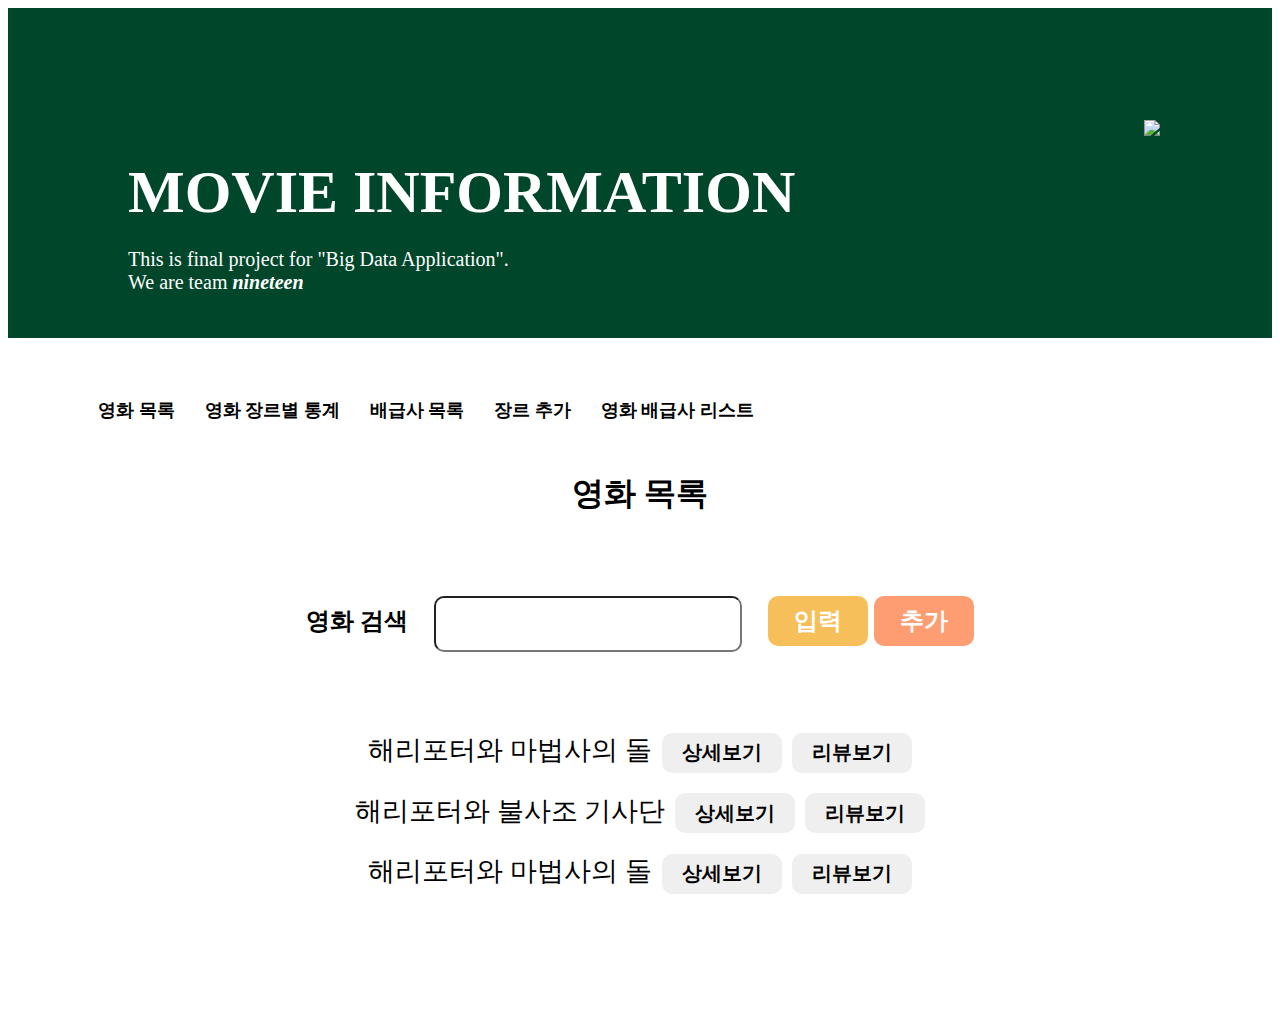
==== index.html @ ac9efd79 "upload template" ====
<!DOCTYPE html>
<html>
<head>
<title>HTML, CSS and JavaScript demo</title>
<link type="text/css" rel="stylesheet" href="css/style.css"/>
</head>
  
<body>
  <header>
    <div class="title">MOVIE INFORMATION</div>

      <div class="subtitle">
        This is final project for "Big Data Application". <br/> 
        We are team <strong><i>nineteen</i></strong>       
      </div>

    <img class="movie-icon"src="https://cdn.pixabay.com/photo/2016/03/31/18/36/cinema-1294496__340.png"/>
  </header>


   <div class="container">
     <div class="menu">
        <div class="m" onclick="location.href='index.html'">영화 목록</div>
        <div class="m">영화 장르별 통계</div>
        <div class="m">배급사 목록</div>
        <div class="m" onclick="location.href='./genre/genre_add.html'">장르 추가</div>
        <div class="m" onclick="location.href='./distributor/distributor_add.html'">영화 배급사 리스트</div>
     </div>
     <div class="content">
       <div class="content-title">영화 목록</div>
       <div class="search-container">
          영화 검색
         <input />
         <button class="button-grey">입력</button>
         <button class="button-pink">추가</button>
       </div>
       <div class="movie-result">
        <div>해리포터와 마법사의 돌<button class="button-detail">상세보기</button><button class="button-detail">리뷰보기</button></div>
        <div>해리포터와 불사조 기사단<button class="button-detail">상세보기</button><button class="button-detail">리뷰보기</button></div>
        <div>해리포터와 마법사의 돌<button class="button-detail">상세보기</button><button class="button-detail">리뷰보기</button></div>
      </div>


     </div>
     
   </div>
    


<!-- End your code here -->
<script type="text/javascript" src="js/script.js"></script>
</body>
</html>
---- css/style.css ----
/*web font*/

@font-face {
  font-family: 'EliceDigitalBaeum-Bd';
  src: url('https://cdn.jsdelivr.net/gh/projectnoonnu/noonfonts_elice@1.0/EliceDigitalBaeum-Bd.woff2') format('woff2');
  font-weight: normal;
  font-style: normal;
}
body{
  font-family: 'EliceDigitalBaeum-Bd';
  
}

header{
  background-color: rgb(0,70,42);
  height: 330px; 
  padding: 0 120px;
  color: white;
}
 .movie-icon{
    height: 180px;
    position: absolute;
    top: 120px;
    right: 120px;
    
  }
.title{
  position: absolute;
  margin-top: 150px;
  font-size:60px;
  font-weight: bolder;
}
.subtitle{
  position: absolute;
  font-size: 20px;
  margin-top: 240px;
}
.container{
  height: 100%;
  padding:60px 90px;
}
.menu{
  display: flex;
  color: black;
  font-weight: bolder;
  font-size: 18px;
}
.menu .m{
   margin-right: 30px;
}

.content{
  align-content: center;
  text-align: center;
  margin: 50px 0;
}
.content-title{
  font-size: 200%;
  font-weight: bolder;
}
.search-container{
  margin: 60px 0 50px 0;
  font-size: 150%;
  font-weight: bolder;
}
input{
  height: 50px;
  width: 300px;
  margin: 20px;
  border-radius: 10px;
}
.button-grey{
  border-style: none;
  height: 50px;
  width: 100px;
  font-size: 100%;
  font-weight: bolder;
  border-radius: 10px;
  background-color: #f7bf59;
  color: white;
}
.button-grey:hover{
  background-color: #e4b358;
}
.button-pink{
  border-style: none;
  height: 50px;
  width: 100px;
  background-color: #FF9D72;
  color: white;
  font-size: 100%;
  font-weight: bolder;
  border-radius: 10px;
}
.button-pink:hover{
  background-color: #ff8855;
}

.result{
  font-size: 150%;
  font-weight: bolder;
  display: grid;
  grid-template-columns: 1fr 1fr;
  justify-content: center;
  align-items: center;
  text-align: center;
  
}
.result >div{  
  padding-bottom: 40px;
  justify-content: center;
  align-content: center;
}

.button-small{
 border: none;  
  height: 40px;
  width: 90px;
  font-size: 80%;
  font-weight: bolder;
   margin: 0 100px 0 30px;
   border-radius: 10px;
}
.button-small:hover{
  background-color: #cacaca;
}
.movie-result{
  font-size: 27px;
}
.movie-result > div{  
  padding: 10px;
}
.button-detail{  
 border: none;  
 height: 40px;
 width: 120px;
 font-size: 20px;
 font-weight: bolder;
  border-radius: 10px;
  margin-left: 10px;
}
.button-detail:hover{
  background-color: #cacaca;
}
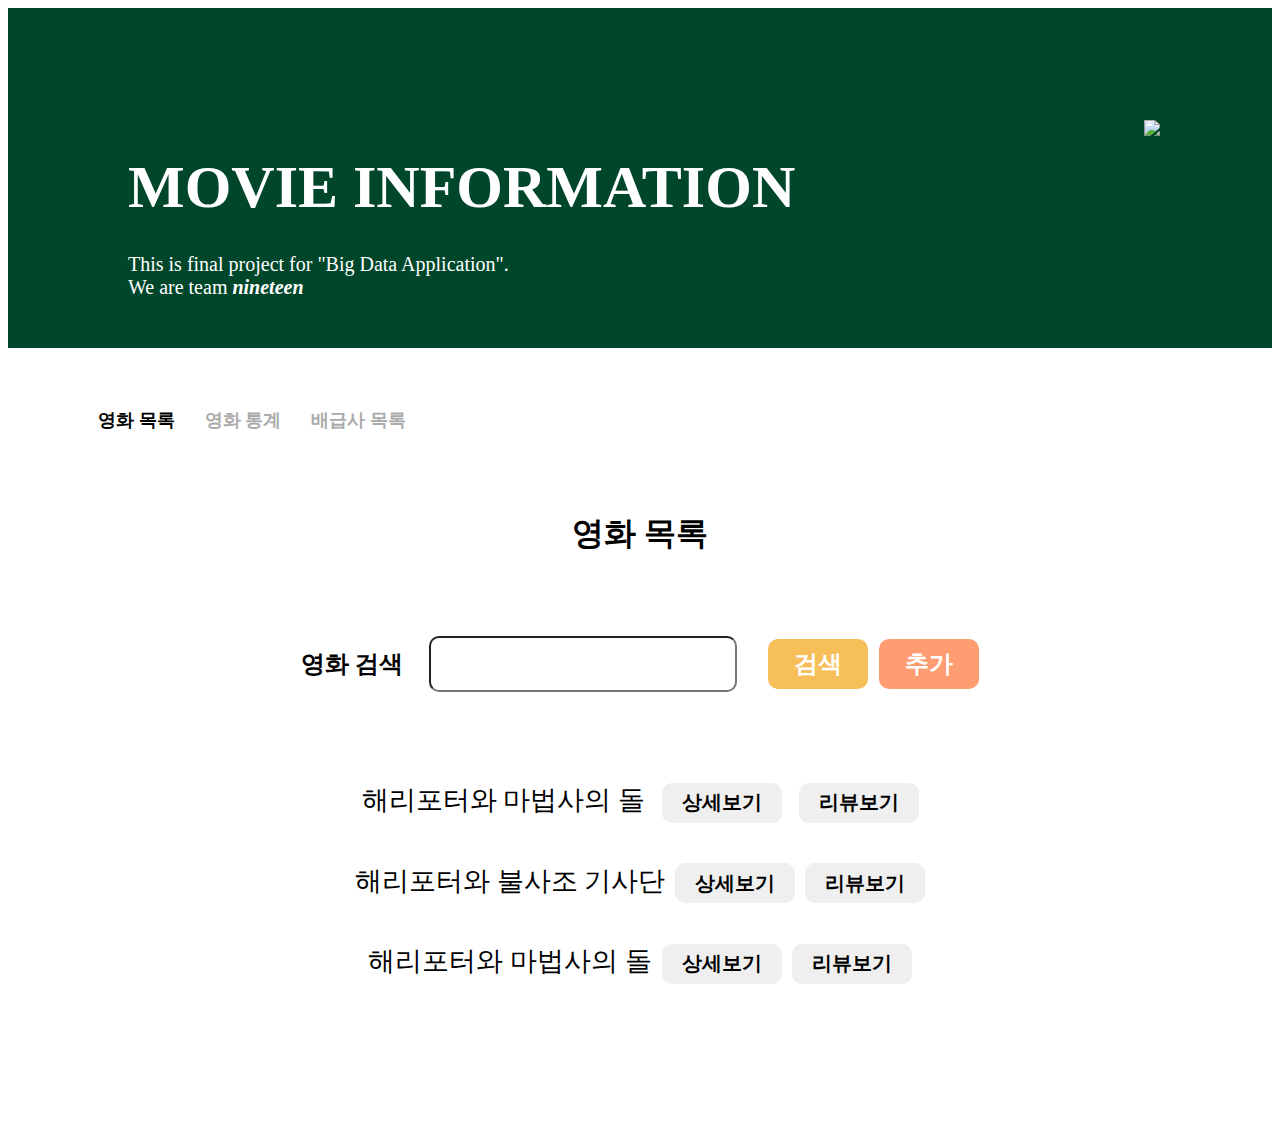
==== commit 5c2e99e6: "UI 1차 완성본" ====
--- a/index.html
+++ b/index.html
@@ -18,24 +18,24 @@
   </header>
 
 
-   <div class="container">
+   <div class="container" >
      <div class="menu">
         <div class="m" onclick="location.href='index.html'">영화 목록</div>
-        <div class="m">영화 장르별 통계</div>
-        <div class="m">배급사 목록</div>
-        <div class="m" onclick="location.href='./genre/genre_add.html'">장르 추가</div>
-        <div class="m" onclick="location.href='./distributor/distributor_add.html'">영화 배급사 리스트</div>
+        <div class="m-un" onclick="location.href='./movie/statics.html'">영화 통계</div>
+        <div class="m-un" onclick="location.href='./distributor/distributor_add.html'">배급사 목록</div>
      </div>
      <div class="content">
        <div class="content-title">영화 목록</div>
        <div class="search-container">
           영화 검색
          <input />
-         <button class="button-grey">입력</button>
-         <button class="button-pink">추가</button>
+         <button class="button-grey">검색</button>
+         <button class="button-pink" onclick="location.href='./movie/add_movie.html'">추가</button>
        </div>
        <div class="movie-result">
-        <div>해리포터와 마법사의 돌<button class="button-detail">상세보기</button><button class="button-detail">리뷰보기</button></div>
+        <div>해리포터와 마법사의 돌
+          <button class="button-detail" onclick="location.href='./movie/movie_detail.html'">상세보기</button>
+          <button class="button-detail"  onclick="location.href='./movie/movie_review.html'">리뷰보기</button></div>
         <div>해리포터와 불사조 기사단<button class="button-detail">상세보기</button><button class="button-detail">리뷰보기</button></div>
         <div>해리포터와 마법사의 돌<button class="button-detail">상세보기</button><button class="button-detail">리뷰보기</button></div>
       </div>
--- a/css/style.css
+++ b/css/style.css
@@ -13,7 +13,7 @@
 
 header{
   background-color: rgb(0,70,42);
-  height: 330px; 
+  height: 340px; 
   padding: 0 120px;
   color: white;
 }
@@ -26,19 +26,24 @@
   }
 .title{
   position: absolute;
-  margin-top: 150px;
+  margin-top: 145px;
   font-size:60px;
   font-weight: bolder;
 }
 .subtitle{
   position: absolute;
   font-size: 20px;
-  margin-top: 240px;
+  margin-top: 245px;
 }
 .container{
   height: 100%;
   padding:60px 90px;
 }
+.container-title{
+  font-size: 30px;
+  margin-bottom: 30px;
+}
+
 .menu{
   display: flex;
   color: black;
@@ -47,6 +52,11 @@
 }
 .menu .m{
    margin-right: 30px;
+}
+.menu .m-un{
+  
+  margin-right: 30px;
+  color: rgb(170, 170, 170)
 }
 
 .content{
@@ -57,6 +67,11 @@
 .content-title{
   font-size: 200%;
   font-weight: bolder;
+  margin: 30px;
+}
+.content-small-text{
+  font-size: 20px;
+  color: white;
 }
 .search-container{
   margin: 60px 0 50px 0;
@@ -68,6 +83,7 @@
   width: 300px;
   margin: 20px;
   border-radius: 10px;
+  font-size: 23px;
 }
 .button-grey{
   border-style: none;
@@ -77,7 +93,8 @@
   font-weight: bolder;
   border-radius: 10px;
   background-color: #f7bf59;
-  color: white;
+  color: white;  
+  margin: 0 5px;
 }
 .button-grey:hover{
   background-color: #e4b358;
@@ -118,17 +135,34 @@
   width: 90px;
   font-size: 80%;
   font-weight: bolder;
-   margin: 0 100px 0 30px;
+  margin: 0 100px 0 30px;
    border-radius: 10px;
 }
 .button-small:hover{
   background-color: #cacaca;
 }
+.button-container{
+  display: flex;
+  justify-content: flex-end;
+}
+
+.button-content{
+  border: none;  
+   height: 40px;
+   width: 90px;
+   font-size: 80%;
+   font-weight: bolder;
+    border-radius: 10px;
+    margin: 0 10px;
+ }
+ .button-content:hover{
+   background-color: #cacaca;
+ }
 .movie-result{
   font-size: 27px;
 }
 .movie-result > div{  
-  padding: 10px;
+  padding: 20px;
 }
 .button-detail{  
  border: none;  
@@ -141,4 +175,41 @@
 }
 .button-detail:hover{
   background-color: #cacaca;
+}
+
+.content-detail{
+  font-size: 25px;
+  background-color: #dddddd;
+  border-radius: 20px;
+  padding: 40px 30px 30px 30px;
+  margin: 0 20%;
+}
+.content-detail .detail-title{
+  font-size: 30px;
+}
+
+.content-detail .button-content-small{
+  border: none;  
+ height: 30px;
+ width: 70px;
+ font-size: 14px;
+ font-weight: bolder;
+  border-radius: 10px;
+  margin-left: 10px;
+}
+.content-detail .button-content-small:hover{
+  background-color: #cacaca;
+}
+
+select{
+  width: 200px;
+  height: 30px;
+  margin-left: 20px;
+}
+.review-text{
+  height: 100px;
+}
+
+table{
+  width: 100%;
 }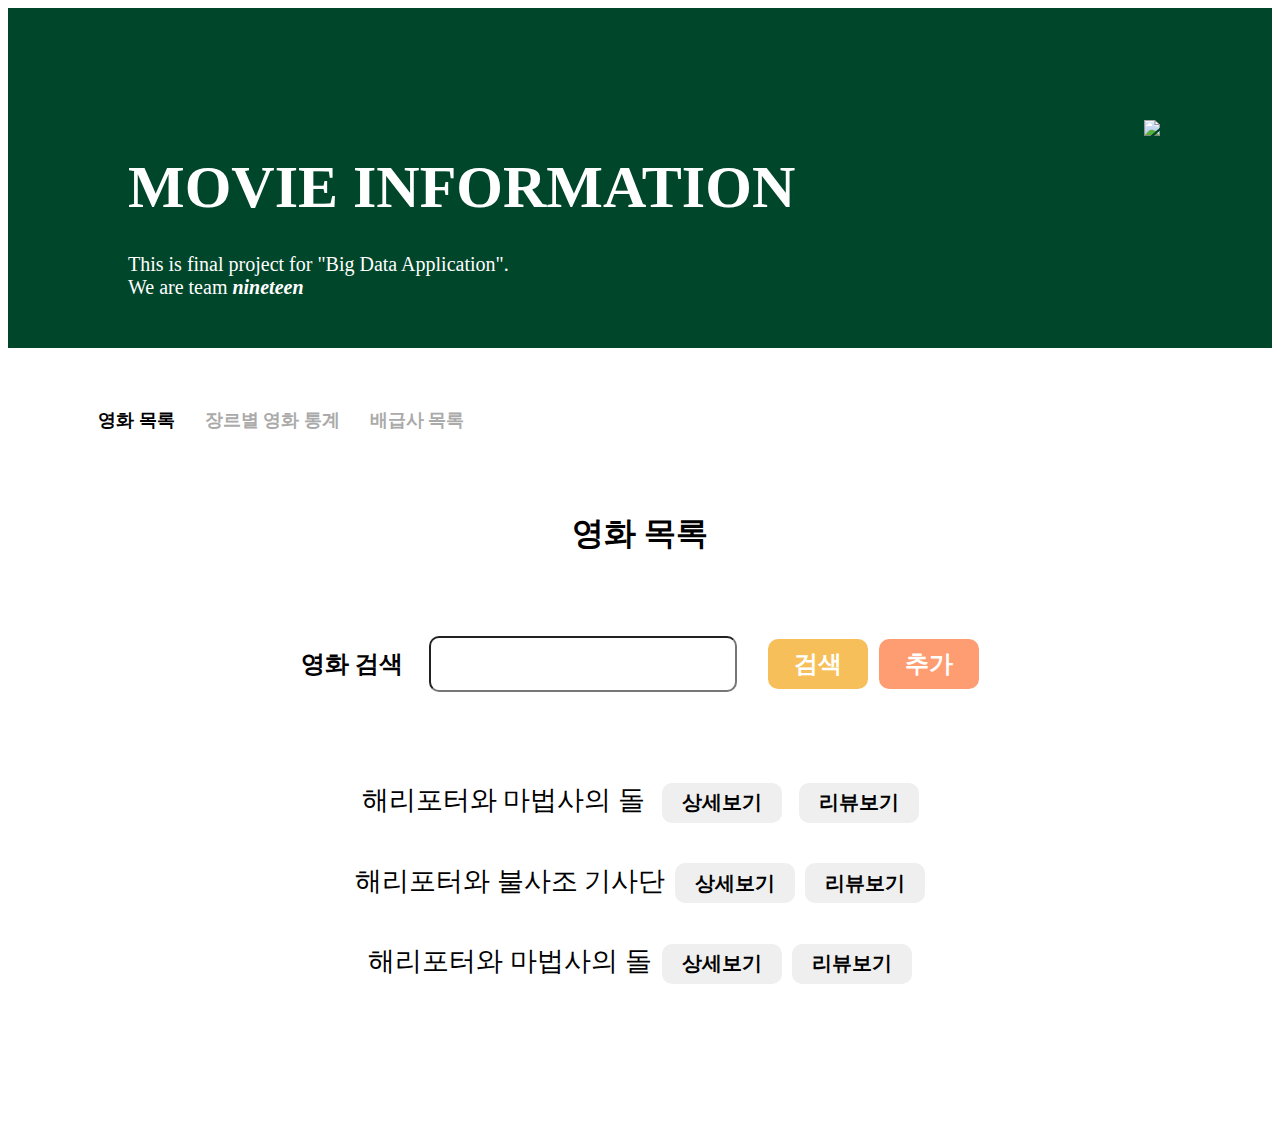
==== commit 70addef3: "파일 위치 수정 및 코드 수정" ====
--- a/index.html
+++ b/index.html
@@ -21,14 +21,14 @@
    <div class="container" >
      <div class="menu">
         <div class="m" onclick="location.href='index.html'">영화 목록</div>
-        <div class="m-un" onclick="location.href='./movie/statics.html'">영화 통계</div>
+        <div class="m-un" onclick="location.href='./genre/statics.html'">장르별 영화 통계</div>
         <div class="m-un" onclick="location.href='./distributor/distributor_add.html'">배급사 목록</div>
      </div>
      <div class="content">
        <div class="content-title">영화 목록</div>
        <div class="search-container">
           영화 검색
-         <input />
+         <input name="movie-title"/>
          <button class="button-grey">검색</button>
          <button class="button-pink" onclick="location.href='./movie/add_movie.html'">추가</button>
        </div>
@@ -43,7 +43,7 @@
 
      </div>
      
-   </div>
+    </div>
     
 
 
--- a/css/style.css
+++ b/css/style.css
@@ -200,6 +200,9 @@
 .content-detail .button-content-small:hover{
   background-color: #cacaca;
 }
+.content-review-text{
+  margin: 8px 0;
+}
 
 select{
   width: 200px;
@@ -212,4 +215,7 @@
 
 table{
   width: 100%;
+}
+.content-radio{
+  font-size: 15px;
 }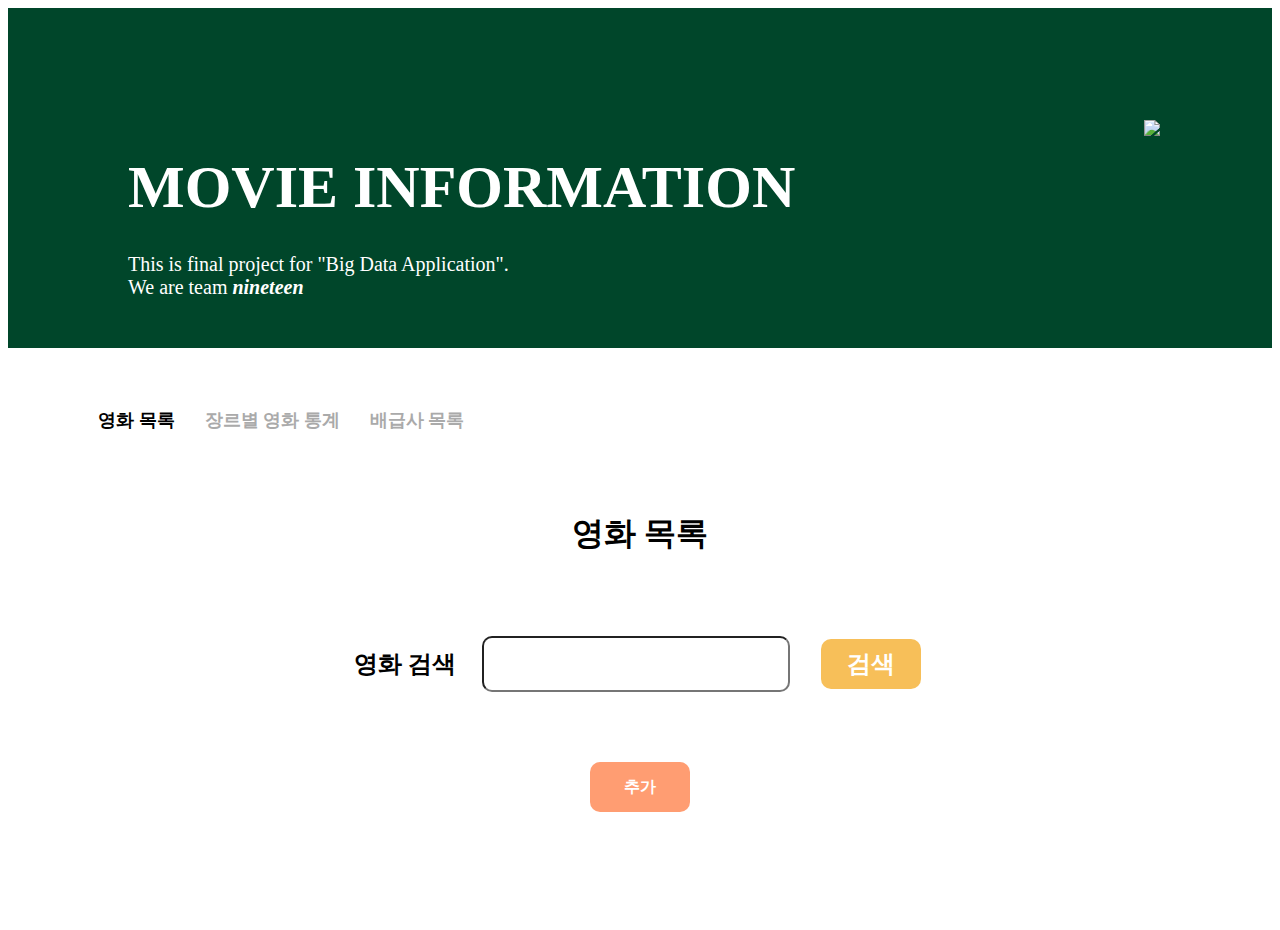
==== commit 2ebe4378: "feat : 기능 완성" ====
--- a/index.html
+++ b/index.html
@@ -1,53 +1,40 @@
-<!DOCTYPE html>
-<html>
-<head>
-<title>HTML, CSS and JavaScript demo</title>
-<link type="text/css" rel="stylesheet" href="css/style.css"/>
-</head>
-  
-<body>
-  <header>
-    <div class="title">MOVIE INFORMATION</div>
-
-      <div class="subtitle">
-        This is final project for "Big Data Application". <br/> 
-        We are team <strong><i>nineteen</i></strong>       
-      </div>
-
-    <img class="movie-icon"src="https://cdn.pixabay.com/photo/2016/03/31/18/36/cinema-1294496__340.png"/>
-  </header>
-
-
-   <div class="container" >
-     <div class="menu">
-        <div class="m" onclick="location.href='index.html'">영화 목록</div>
-        <div class="m-un" onclick="location.href='./genre/statics.html'">장르별 영화 통계</div>
-        <div class="m-un" onclick="location.href='./distributor/distributor_add.html'">배급사 목록</div>
-     </div>
-     <div class="content">
-       <div class="content-title">영화 목록</div>
-       <div class="search-container">
-          영화 검색
-         <input name="movie-title"/>
-         <button class="button-grey">검색</button>
-         <button class="button-pink" onclick="location.href='./movie/add_movie.html'">추가</button>
-       </div>
-       <div class="movie-result">
-        <div>해리포터와 마법사의 돌
-          <button class="button-detail" onclick="location.href='./movie/movie_detail.html'">상세보기</button>
-          <button class="button-detail"  onclick="location.href='./movie/movie_review.html'">리뷰보기</button></div>
-        <div>해리포터와 불사조 기사단<button class="button-detail">상세보기</button><button class="button-detail">리뷰보기</button></div>
-        <div>해리포터와 마법사의 돌<button class="button-detail">상세보기</button><button class="button-detail">리뷰보기</button></div>
-      </div>
-
-
-     </div>
-     
-    </div>
-    
-
-
-<!-- End your code here -->
-<script type="text/javascript" src="js/script.js"></script>
-</body>
-</html>+<!DOCTYPE html>
+<html>
+<head>
+<meta charset="UTF-8">
+<title>HTML, CSS and JavaScript demo</title>
+<link type="text/css" rel="stylesheet" href="css/style.css"/>
+</head>
+  
+<body>
+  <header>
+    <div class="title">MOVIE INFORMATION</div>
+
+      <div class="subtitle">
+        This is final project for "Big Data Application". <br/> 
+        We are team <strong><i>nineteen</i></strong>       
+      </div>
+
+    <img class="movie-icon"src="https://cdn.pixabay.com/photo/2016/03/31/18/36/cinema-1294496__340.png"/>
+  </header>
+
+
+  <div class="container" >
+    <div class="menu">
+      <div class="m" onclick="location.href='index.html'">영화 목록</div>
+      <div class="m-un" onclick="location.href='./genre/statics.php'">장르별 영화 통계</div>
+      <div class="m-un" onclick="location.href='./distributor/distributor.php'">배급사 목록</div>
+    </div>
+    <div class="content">
+      <div class="content-title">영화 목록</div>
+      <form class="search-container" action="film_list.php" method="get">
+        영화 검색
+        <input type="text" name="movie-title"/>
+        <button class="button-grey">검색</button>
+      </form>
+      <button class="button-pink" onclick="location.href='./movie/add_movie.html'">추가</button>
+    </div>
+  </div>
+<script type="text/javascript" src="js/script.js"></script>
+</body>
+</html>
--- a/css/style.css
+++ b/css/style.css
@@ -117,16 +117,10 @@
   font-size: 150%;
   font-weight: bolder;
   display: grid;
-  grid-template-columns: 1fr 1fr;
-  justify-content: center;
-  align-items: center;
-  text-align: center;
-  
+  grid-template-columns: 1fr 1fr;  
 }
 .result >div{  
   padding-bottom: 40px;
-  justify-content: center;
-  align-content: center;
 }
 
 .button-small{
